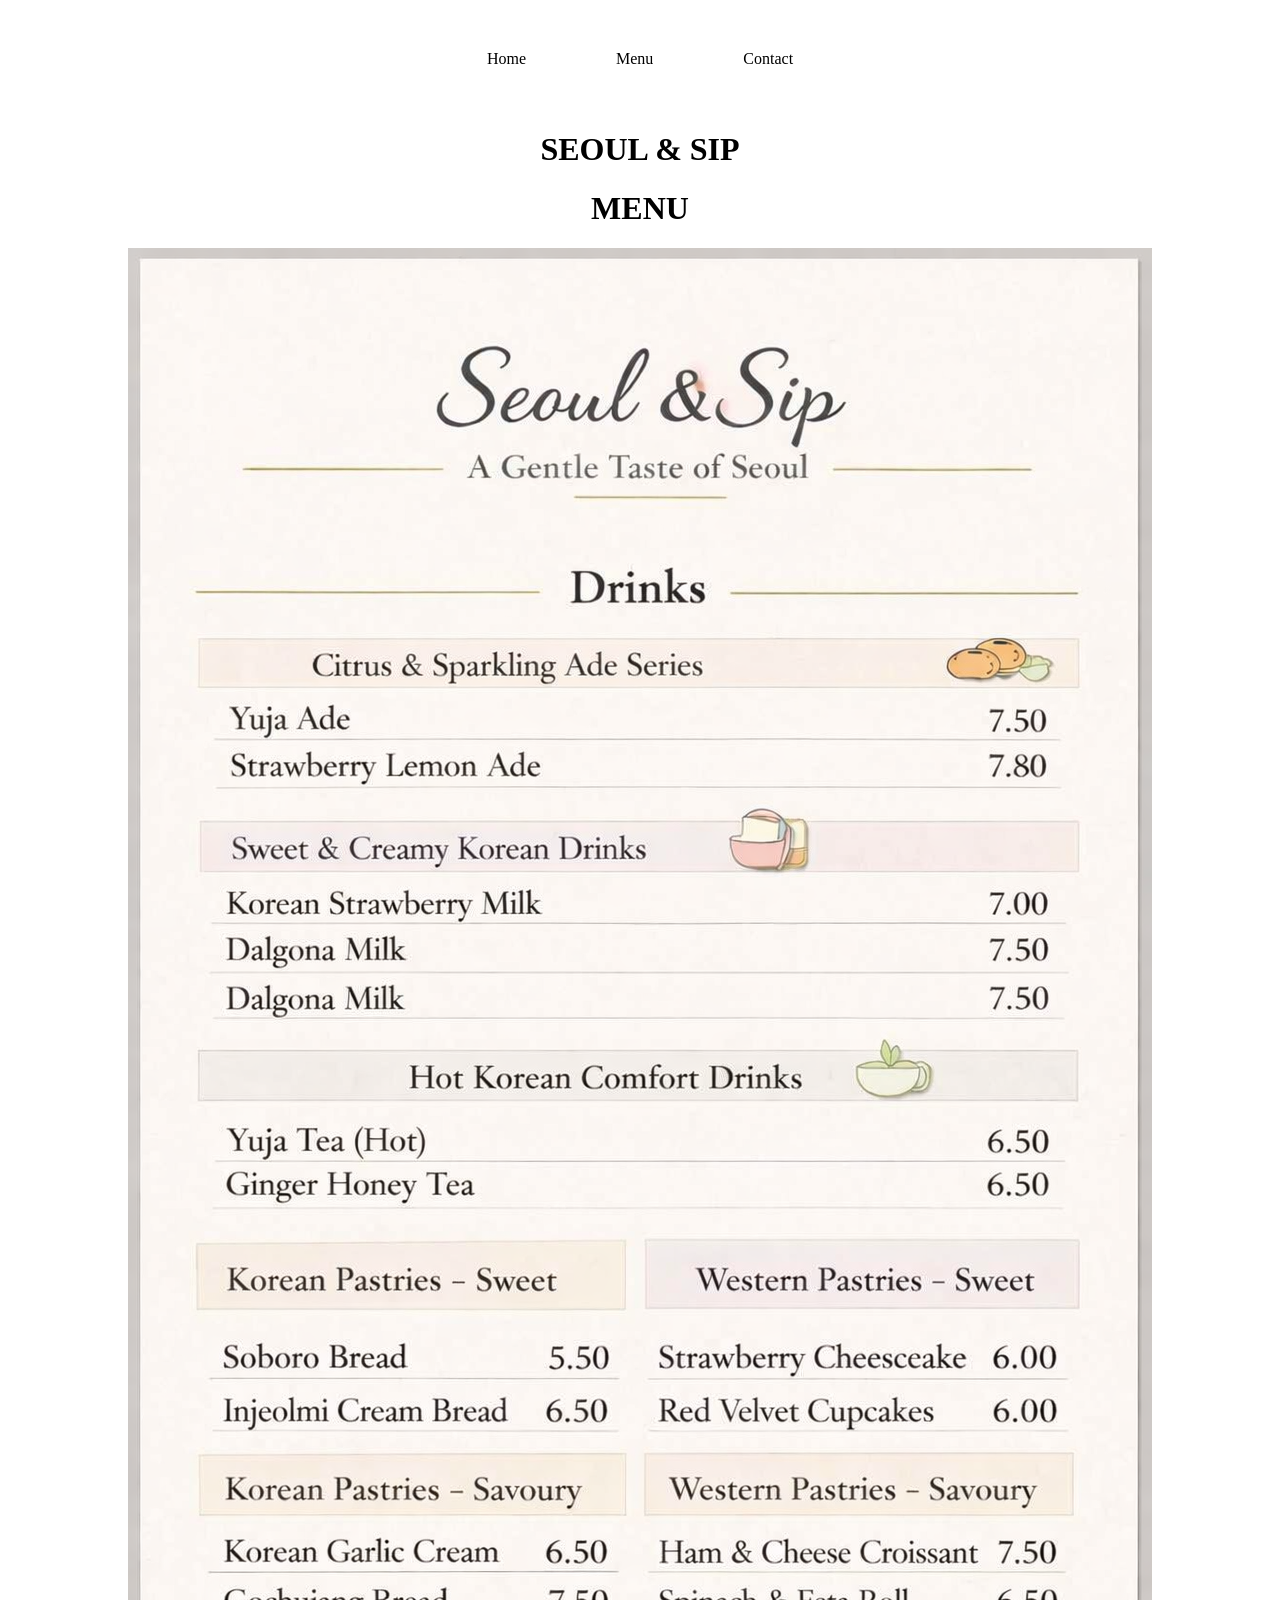
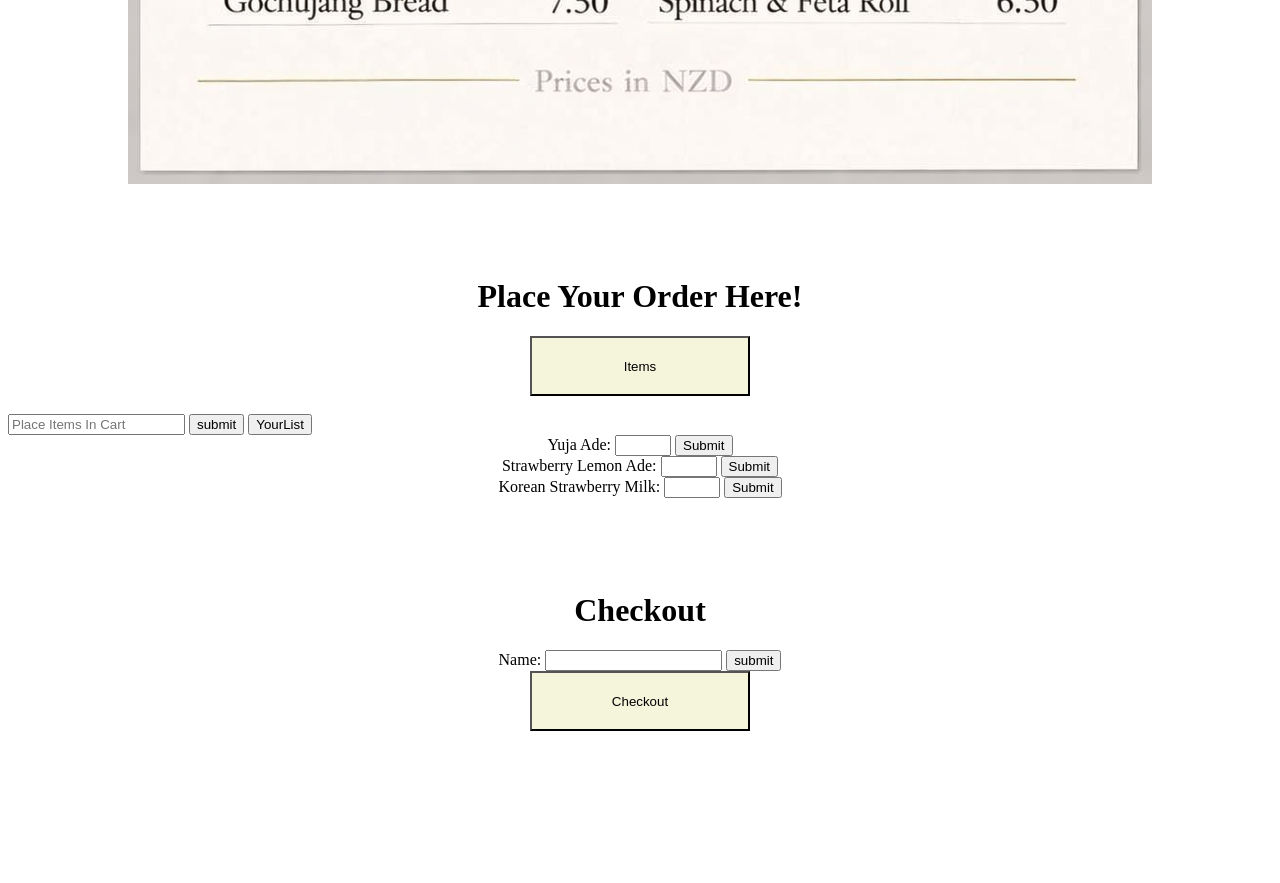
==== menu.html @ 29d767a0 "Jul 7, 2026, 10:51 PM" ====
<!DOCTYPE html>
<html lang="en">
<html>
<head>
<title>Seoul & Sip</title>
 <link href="index.css" rel="stylesheet">
 <meta charset="UTF-8"> 
</head>
<body>



<nav>
    <a href="index.html">Home</a>
    <a href="menu.html">Menu</a>
    <a href="contact.html">Contact</a>
    
</nav>

<div class="whats">
<h1>SEOUL & SIP</h1>
<h1>MENU</h1>
</div>

<img src="mm.png">

<br><br><br><br>

<div id="spaceForJavaScriptOutput">
    
</div>

<center><h1>Place Your Order Here!</h1></center>


<center><button onclick="ViewItems()">Items</button>
<form onsubmit="return false;"></form>
<form onsubmit="return false;"></form>
<form onsubmit="return false;"></form></center>

<br><label for="user item">
    <input type="text" id="user item" placeholder="Place Items In Cart">
    <input type="button" onclick="getFormInput()" value="submit">
    <input type="button" onclick="itemList()" value="YourList">
  </label>

<center><div id="products">
<form onsubmit="return false">
    <label for="YJField">Yuja Ade:</label>
    <input type="number" id="YJField" name="formYJ" min="0" max="100" step="1">
    <input type="submit" onclick="getYJInput()">
</form>

<form onsubmit="return false">
    <label for="SLField">Strawberry Lemon Ade:</label>
    <input type="number" id="SLField" name="formSL" min="0" max="100" step="1">
    <input type="submit" onclick="getSLInput()">
</form>

<form onsubmit="return false">
    <label for="KSMField">Korean Strawberry Milk:</label>
    <input type="number" id="KSMField" name="formKSM" min="0" max="100" step="1">
    <input type="submit" onclick="getKSMInput()">
</form>

<br><br><br><br>

<center><h1>Checkout</h1></center>

<form onsubmit="return false">
    <label for="nameField">Name:</label>
    <input type ="text" id="nameField" name="formName">
    <input type="submit" value="submit" onclick="getNameInput()">
</form>

<center><button onclick="checkout()">Checkout</button>
<form onsubmit="return false;"></form>
<form onsubmit="return false;"></form>
<form onsubmit="return false;"></form></center>

</form>
</div></center>
<br><br><br><br>



<br><br><br><br>

 

    


  
</form></div></center>

<script src="../script.js"></script>
---- index.css ----
nav{
  display: flex;
  justify-content: center;
  margin: 0;
  padding: 0;
  overflow: hidden;
  background-color: white;
  float: center;
}

nav a{
  display: block;
  color: black;
  text-align: center;
  padding: 42px 45px;
  text-decoration: none;
}
nav a:hover {
  background-color: bisque;
}

h1{
    text-align: center;
}

img{
    display: block;
    margin: auto;
}


.whats {
  text-align: center;
}

.products {
  display: grid;
}

.info {
  display: grid;
}

button {
  width: 220px;
  height: 60px;
  text-align: center;
  display: flex;
  justify-content: center;
  align-items: center;
  background-color: beige;
}
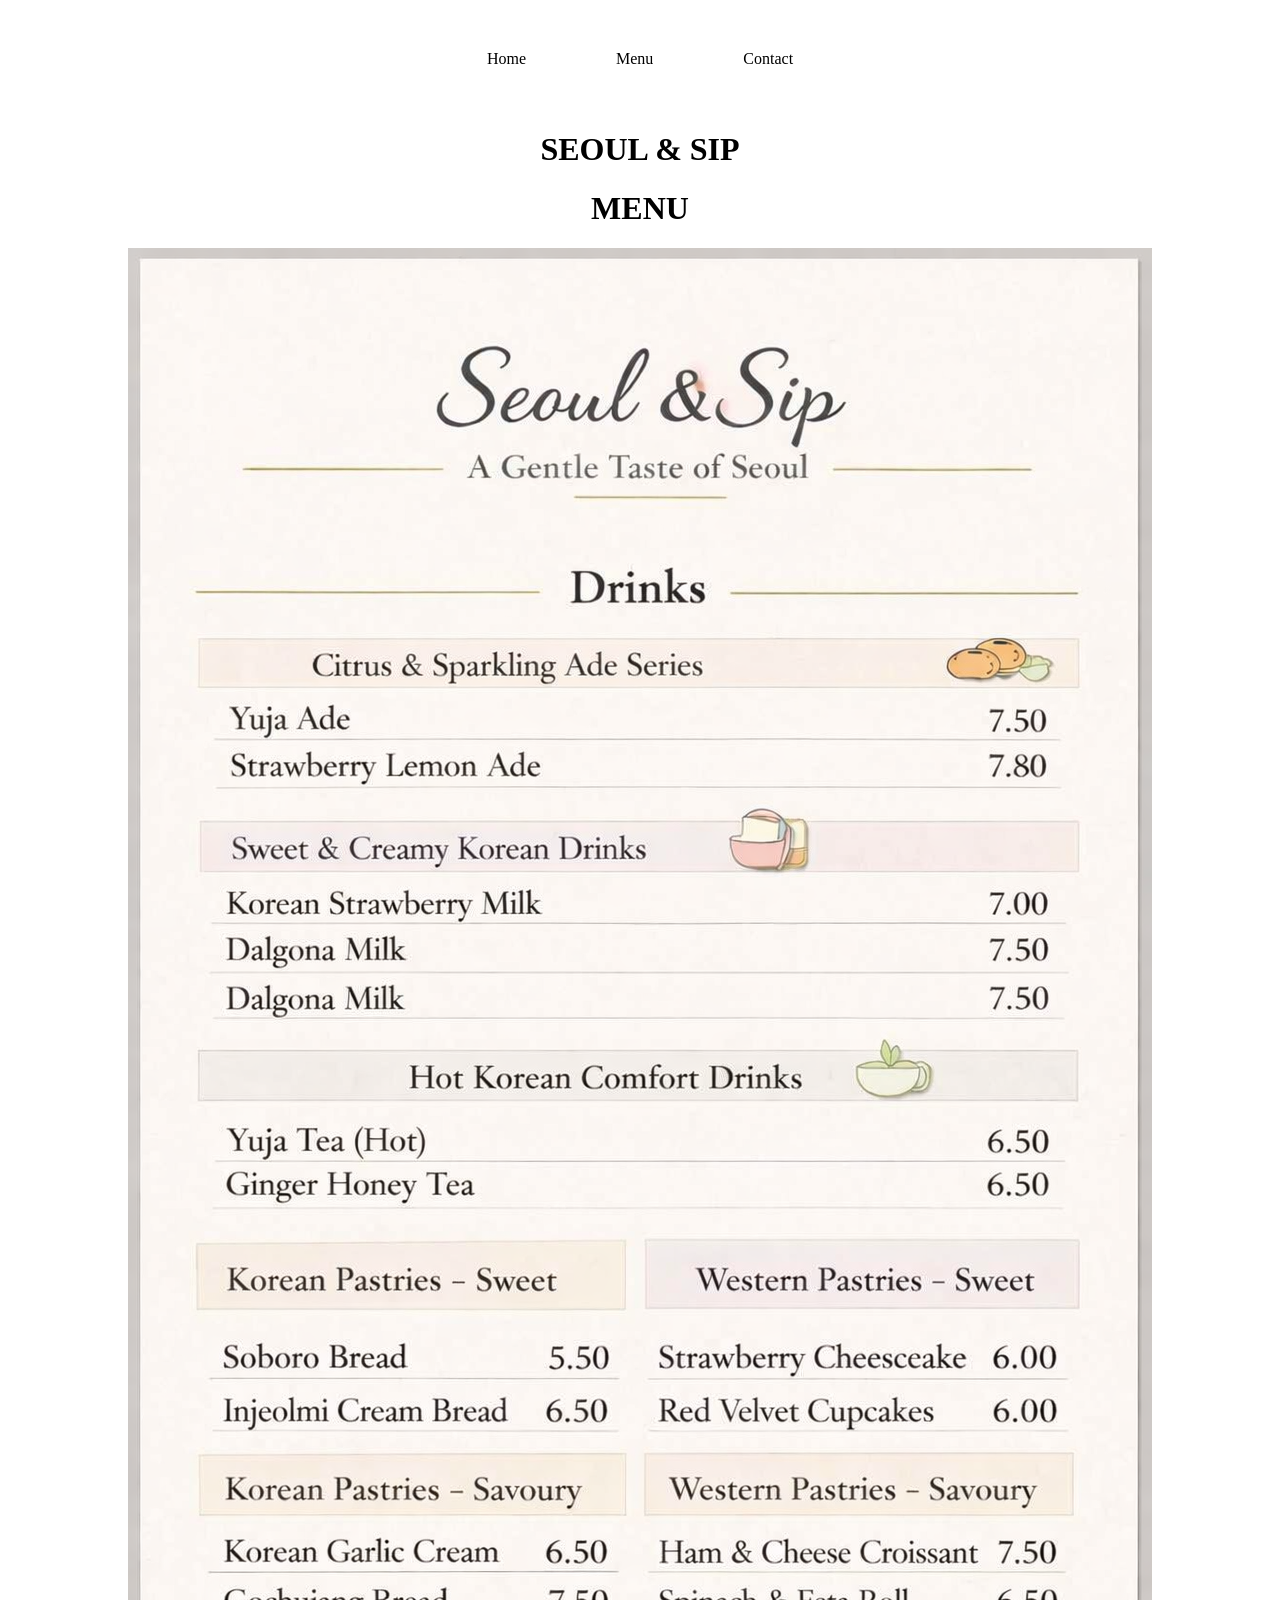
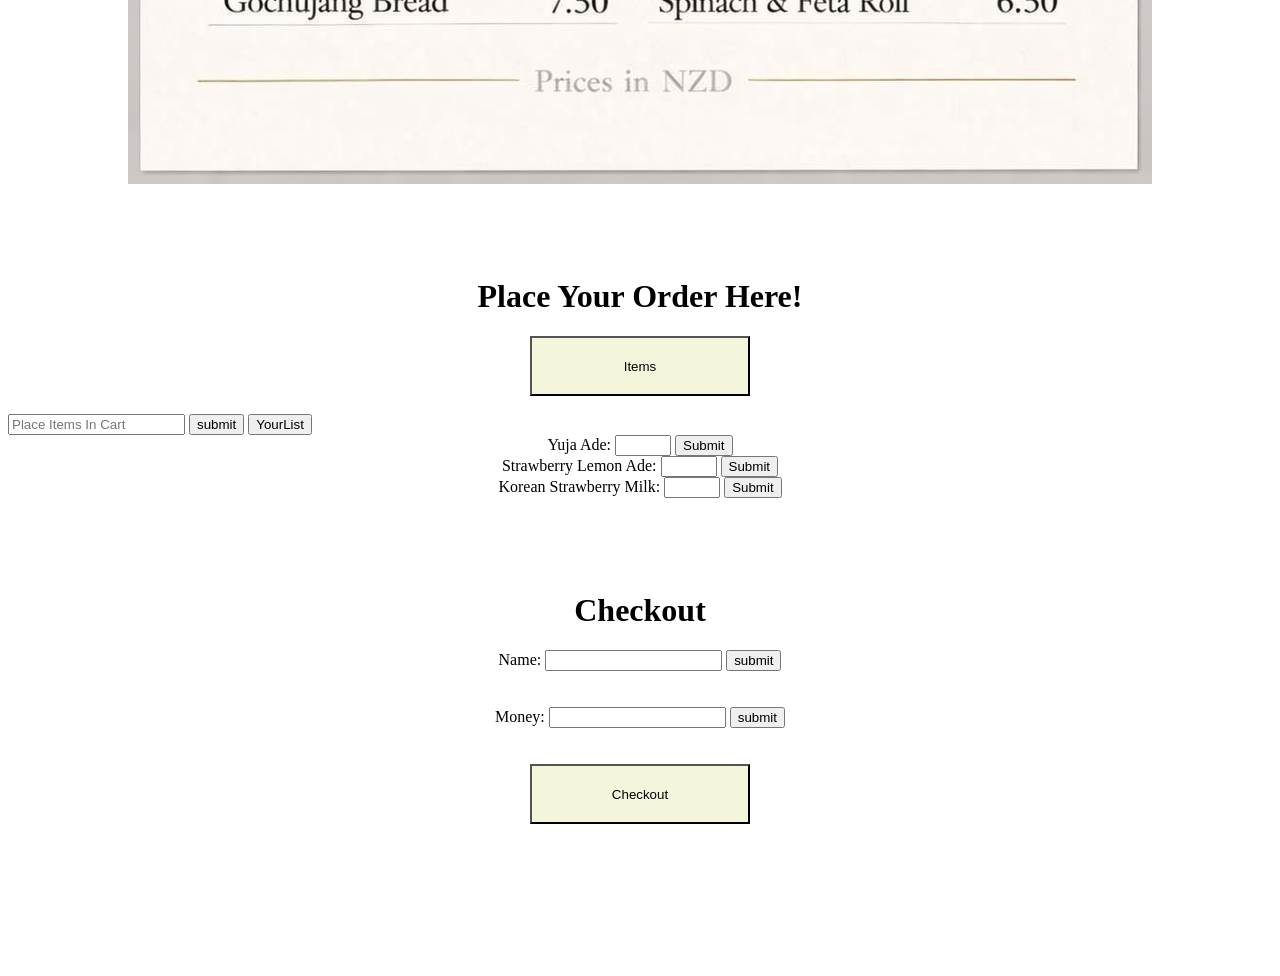
==== commit 67674729: "Jul 7, 2026, 10:54 PM" ====
--- a/menu.html
+++ b/menu.html
@@ -73,6 +73,16 @@
     <input type="submit" value="submit" onclick="getNameInput()">
 </form>
 
+<br><br>
+
+<form onsubmit="return false">
+    <label for="moneyField">Money:</label>
+    <input type ="number" id="moneyField" name="formMoney">
+    <input type="submit" value="submit" onclick="getMoneyInput()">
+</form>
+
+<br><br> 
+
 <center><button onclick="checkout()">Checkout</button>
 <form onsubmit="return false;"></form>
 <form onsubmit="return false;"></form>
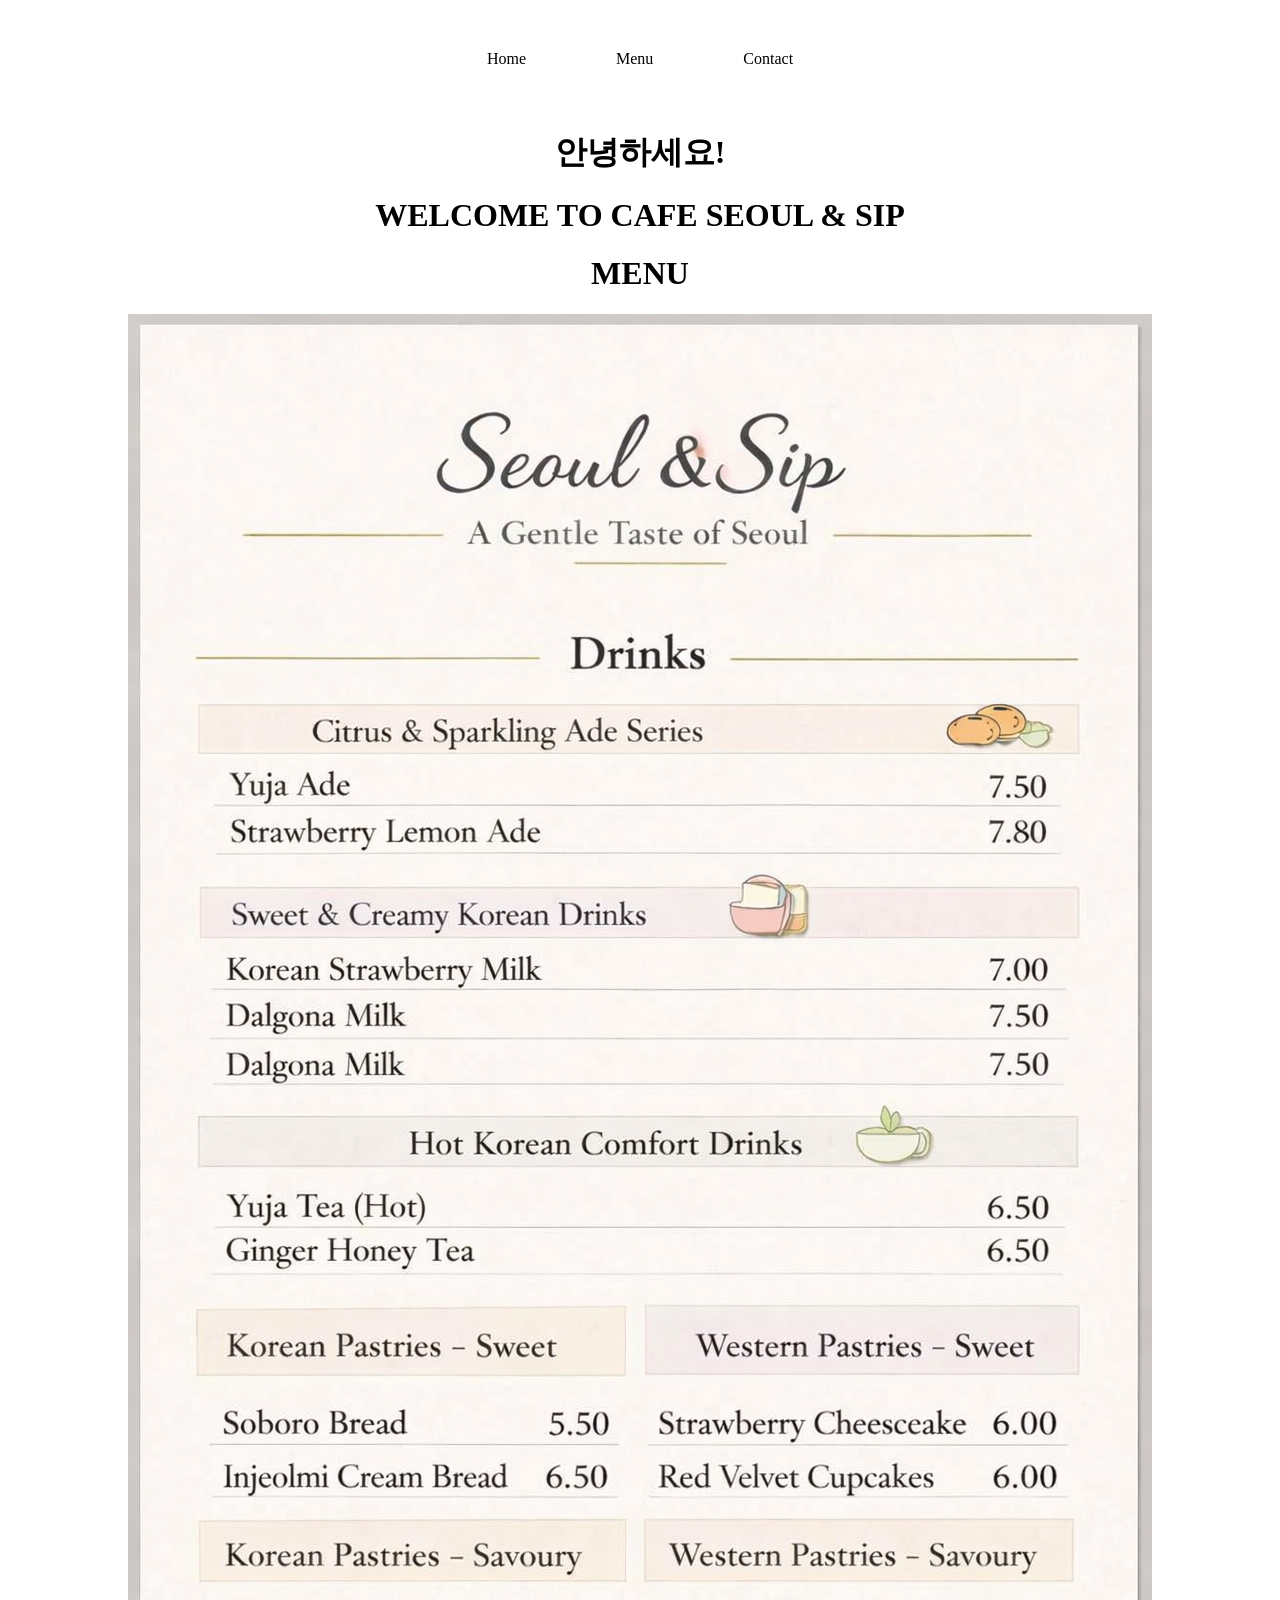
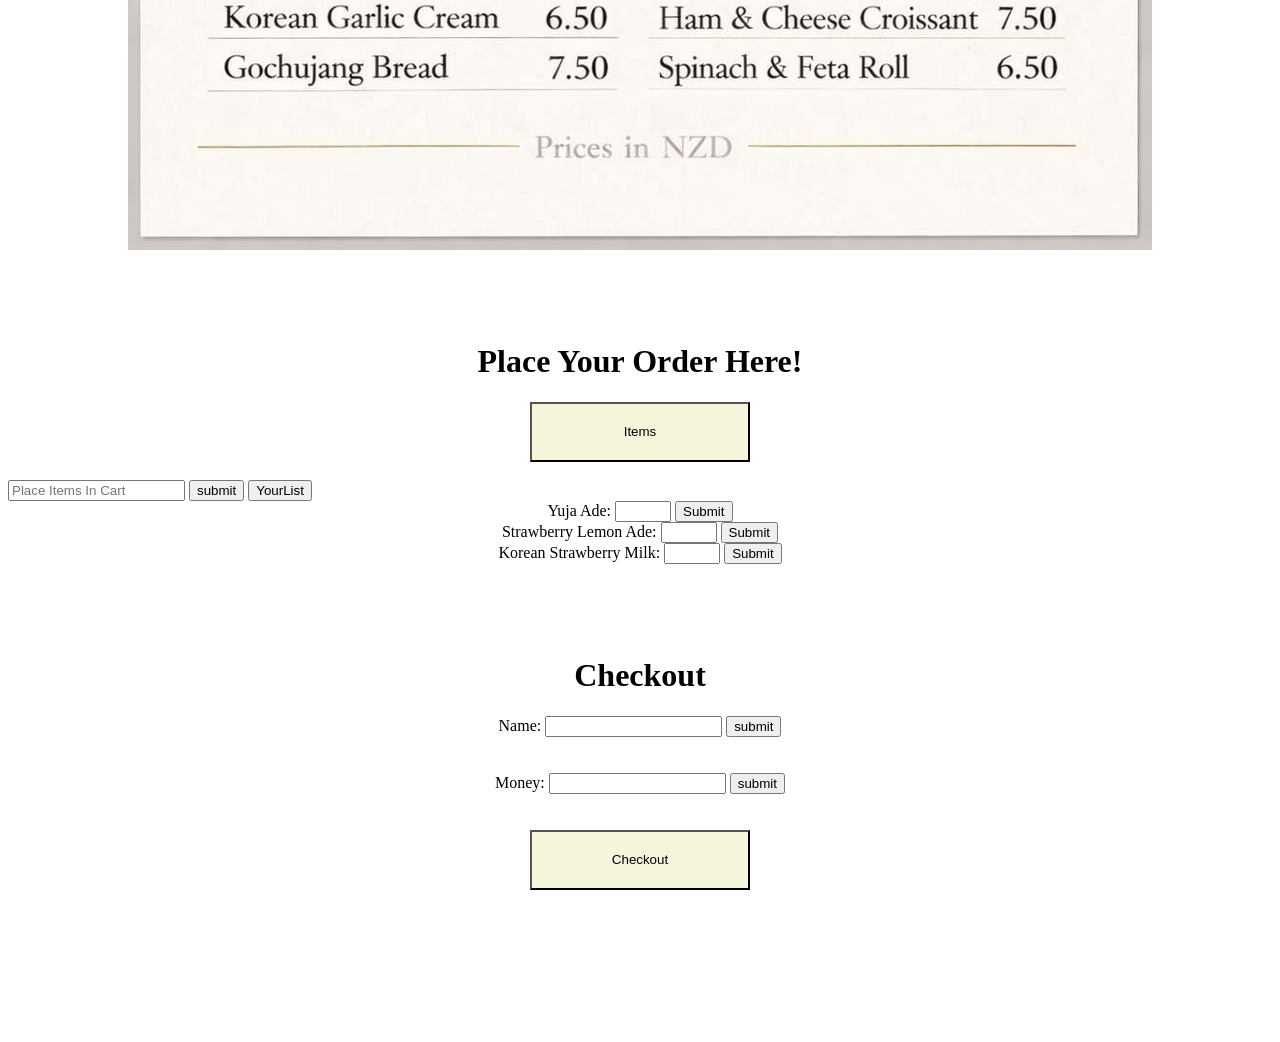
==== commit 22a4f13f: "Jul 13, 2026, 9:57 PM" ====
--- a/menu.html
+++ b/menu.html
@@ -18,7 +18,8 @@
 </nav>
 
 <div class="whats">
-<h1>SEOUL & SIP</h1>
+<h1>안녕하세요!</h1>
+<h1>WELCOME TO CAFE SEOUL & SIP</h1>
 <h1>MENU</h1>
 </div>
 
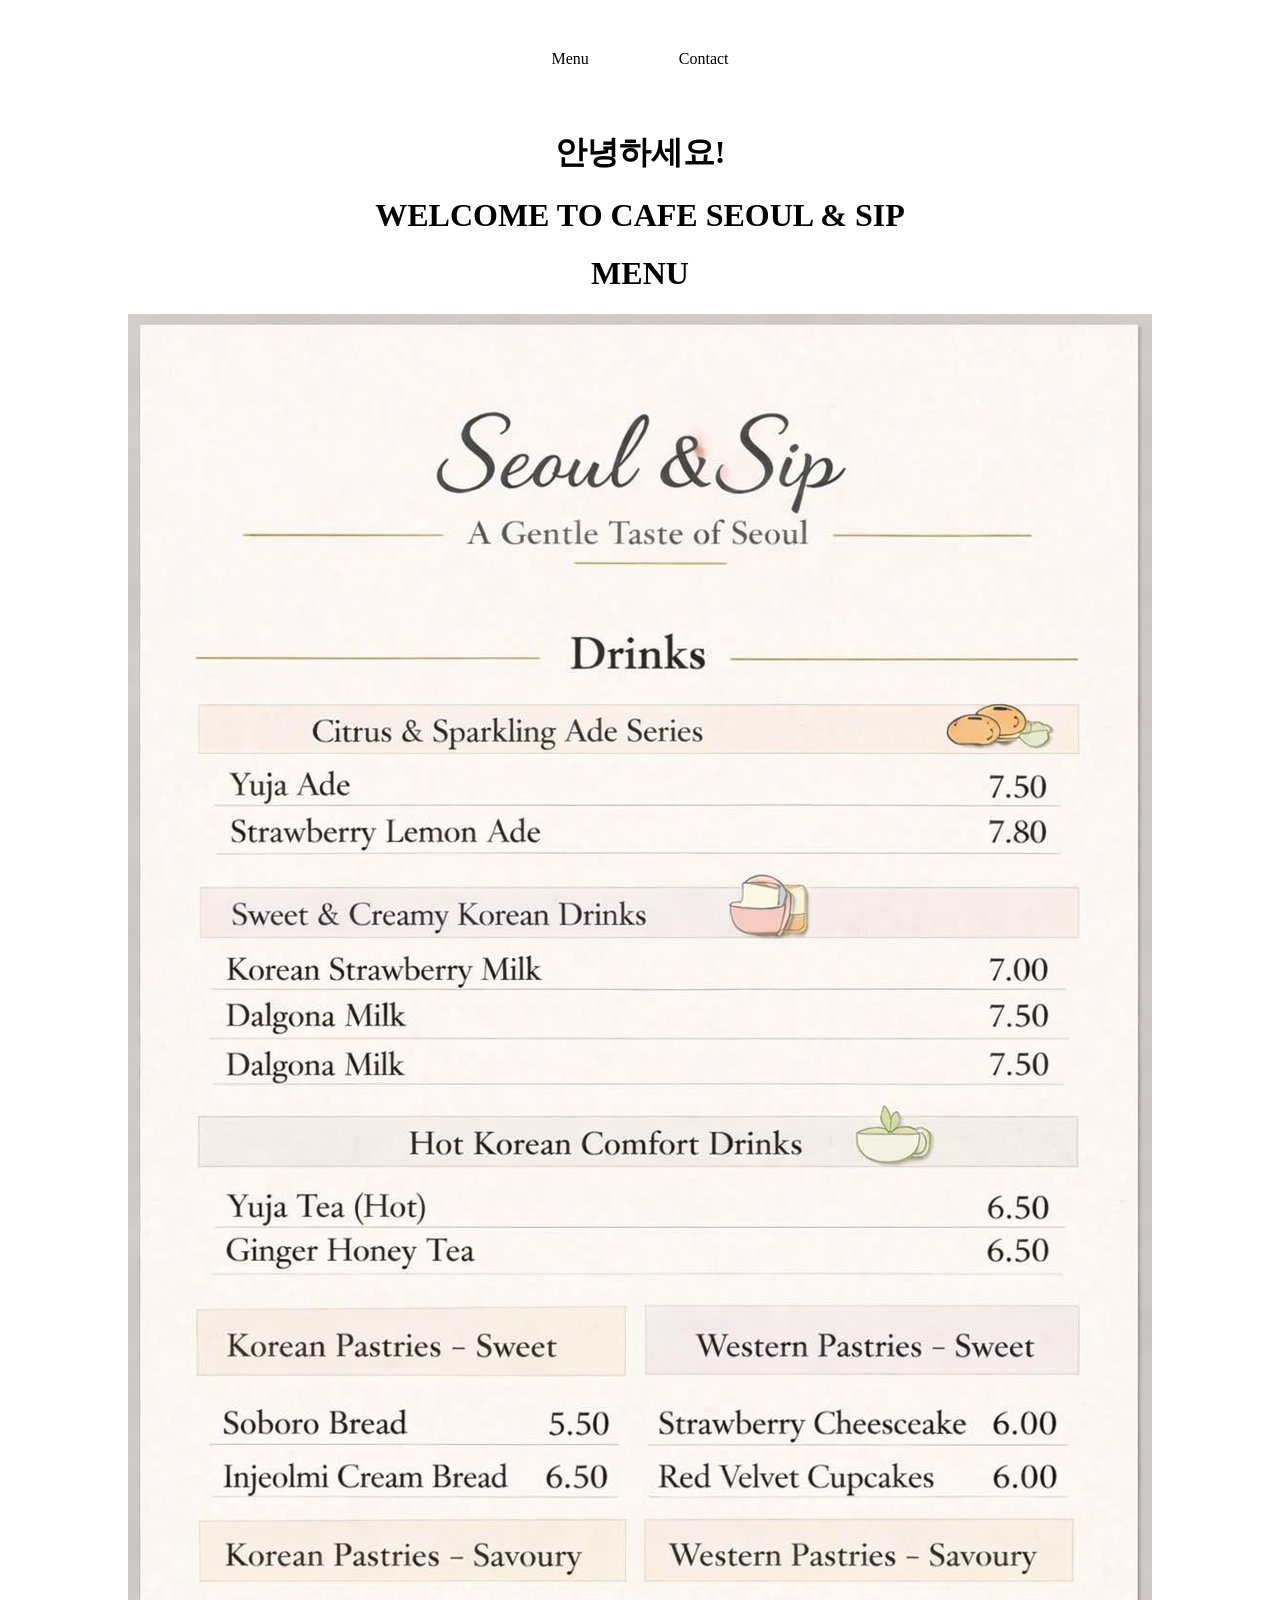
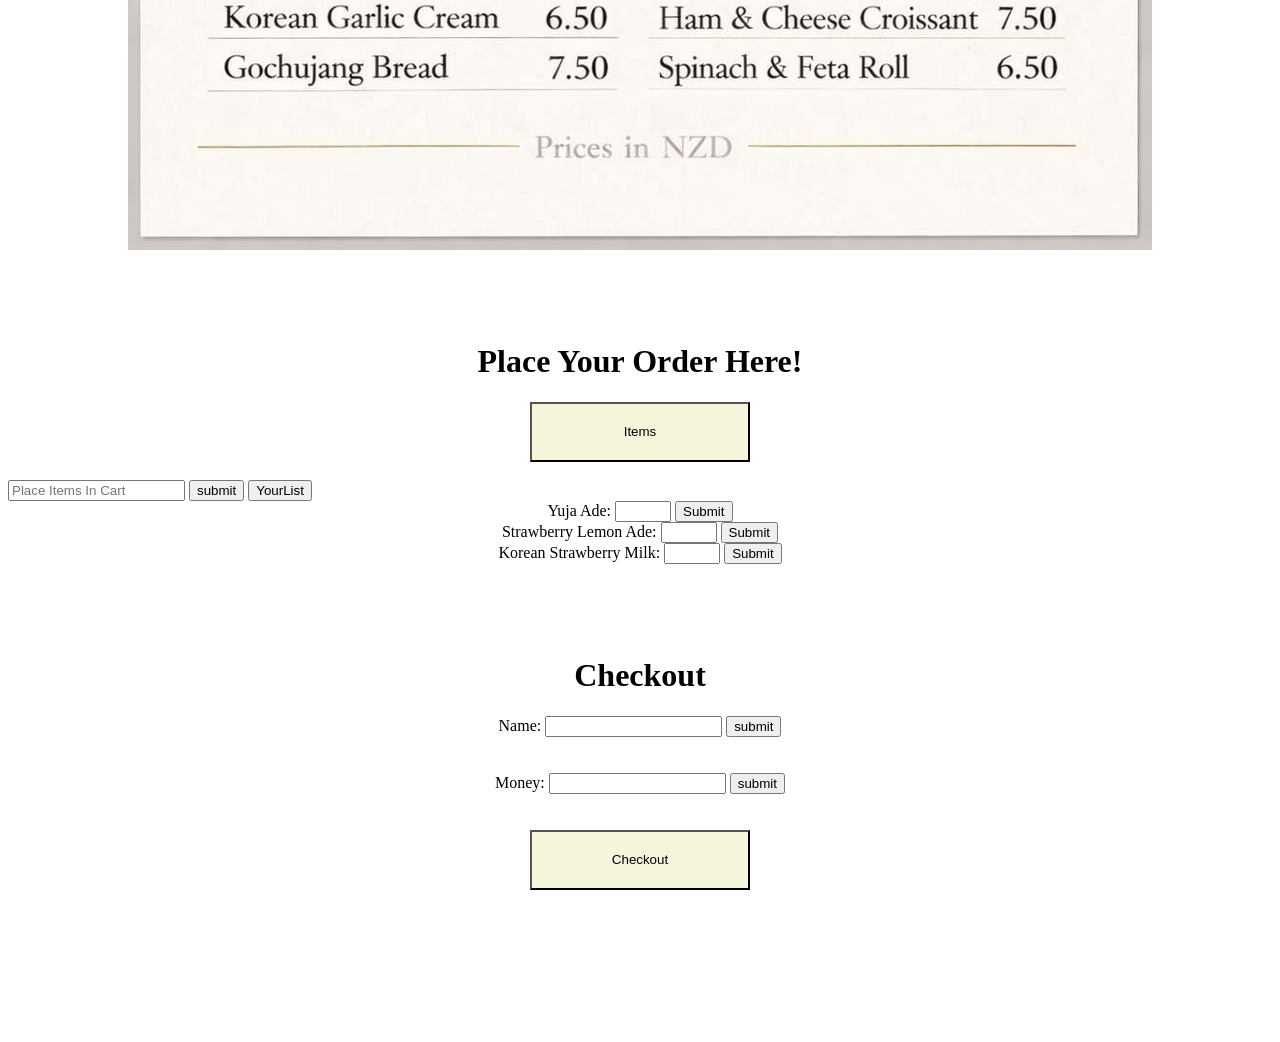
==== commit 43feaec0: "Jul 13, 2026, 10:24 PM" ====
--- a/menu.html
+++ b/menu.html
@@ -11,7 +11,7 @@
 
 
 <nav>
-    <a href="index.html">Home</a>
+   
     <a href="menu.html">Menu</a>
     <a href="contact.html">Contact</a>
     
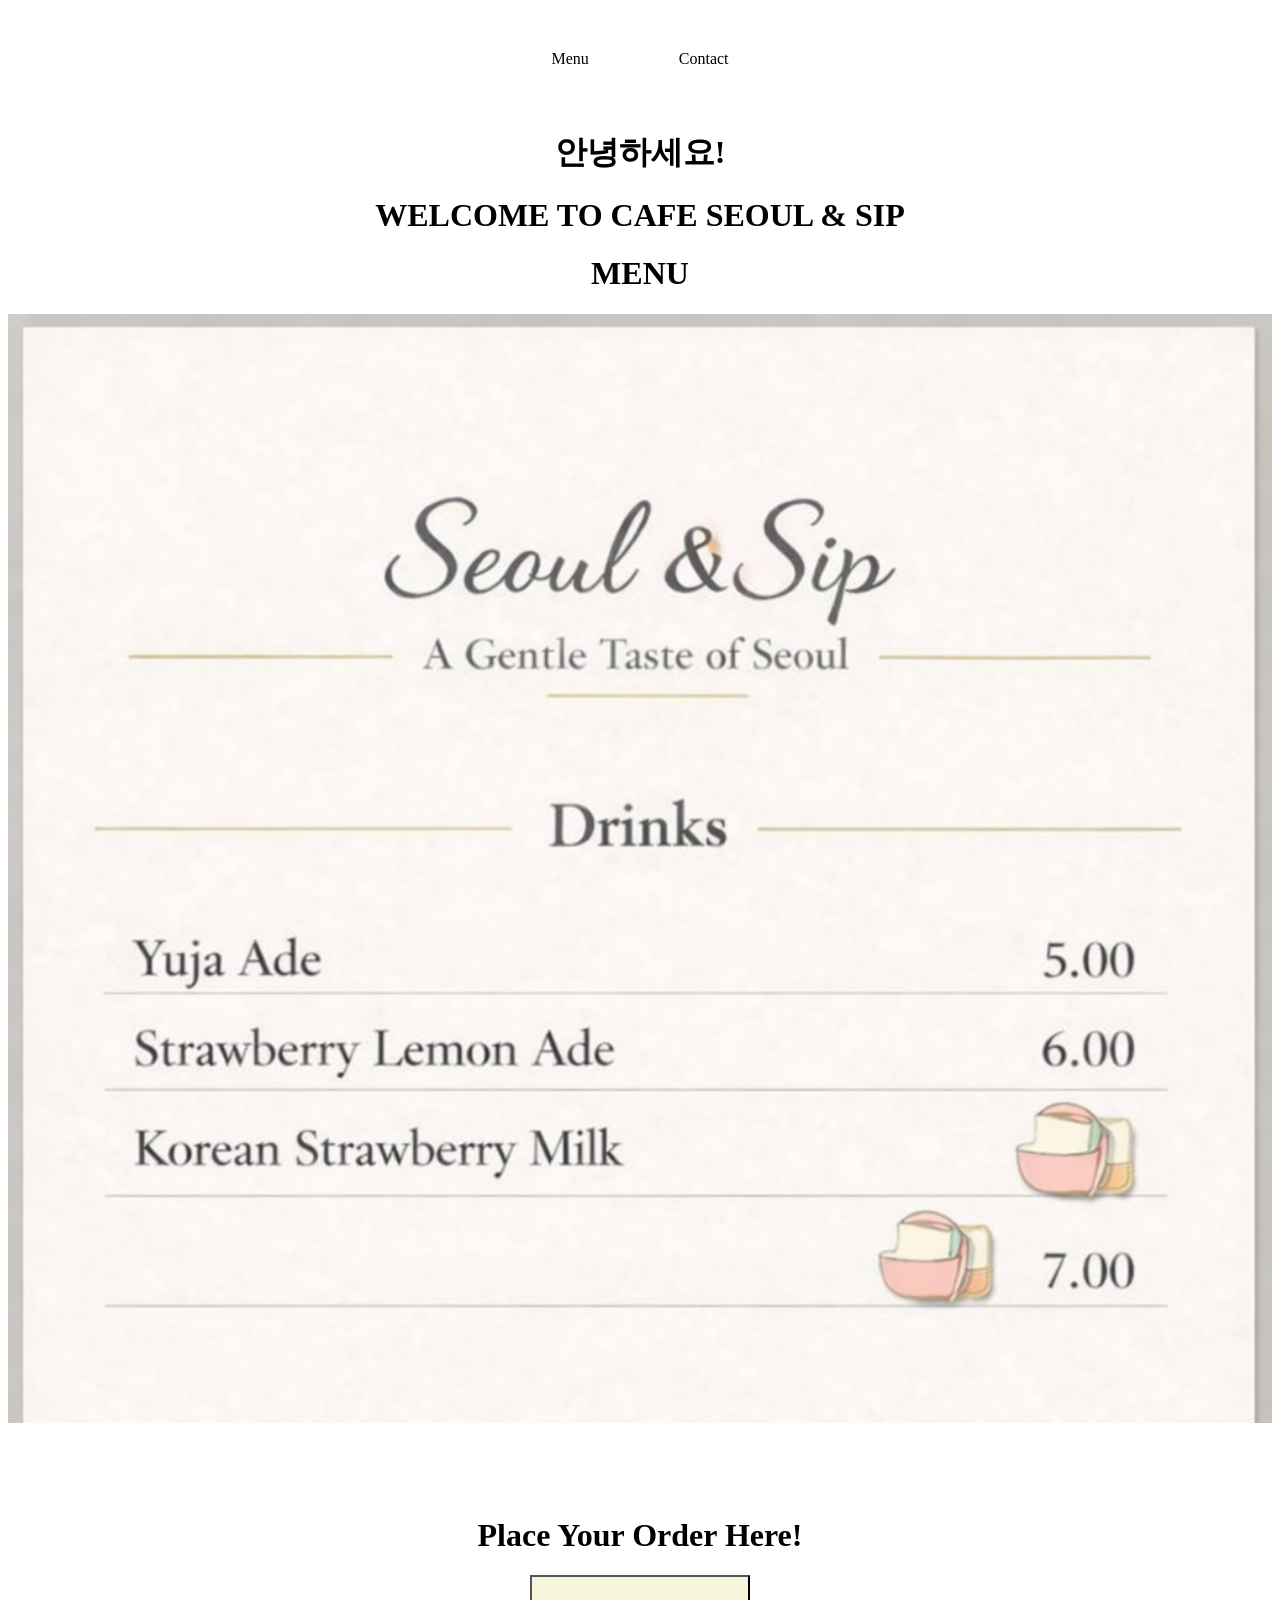
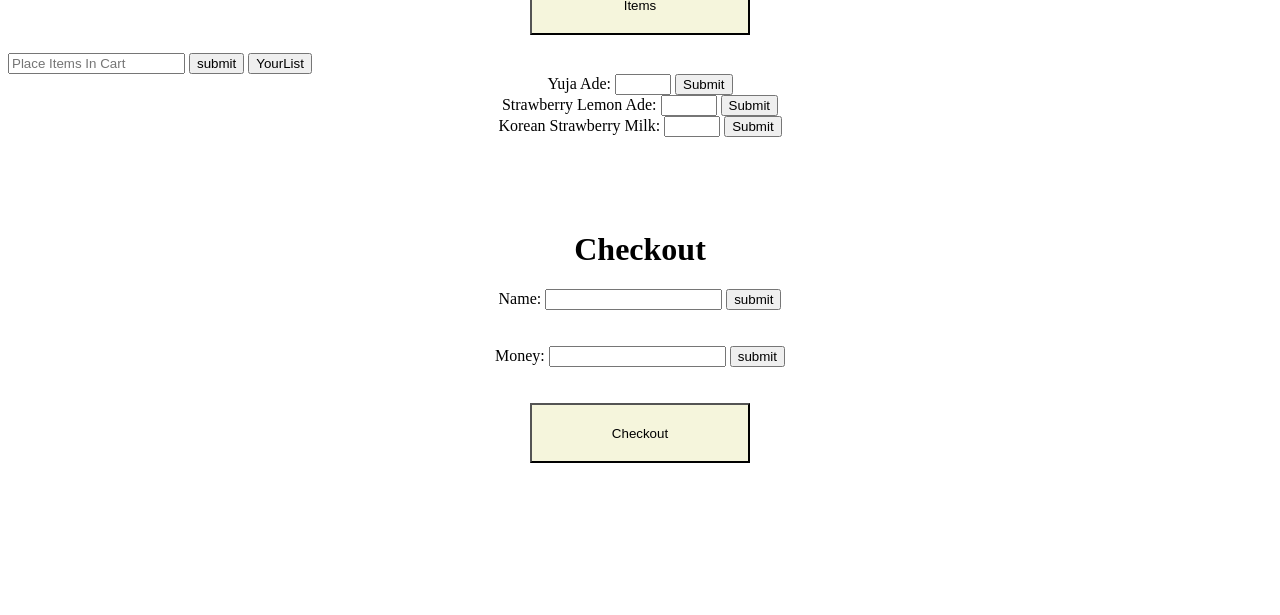
==== commit c9689555: "Jul 13, 2026, 10:32 PM" ====
--- a/menu.html
+++ b/menu.html
@@ -23,7 +23,7 @@
 <h1>MENU</h1>
 </div>
 
-<img src="mm.png">
+<img src="menu.png" alt="menu" width="100%" height="100%">
 
 <br><br><br><br>
 
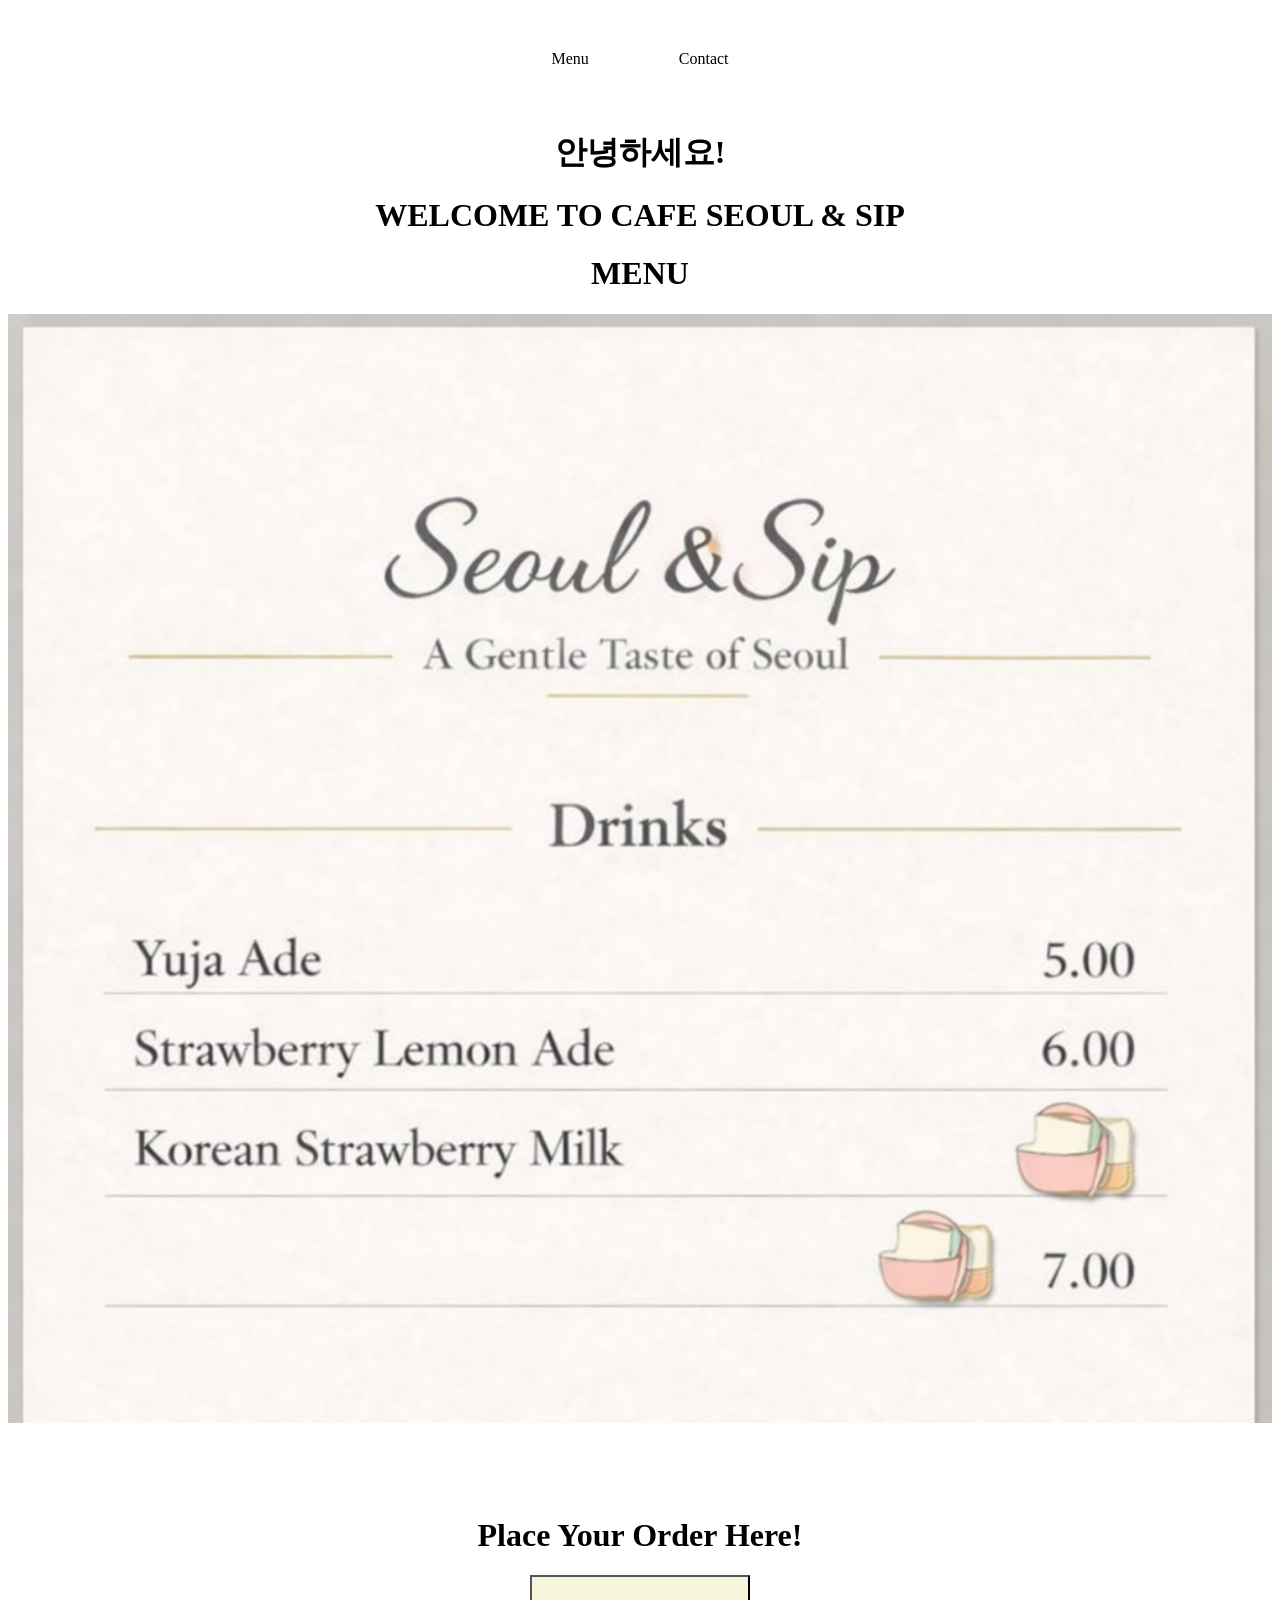
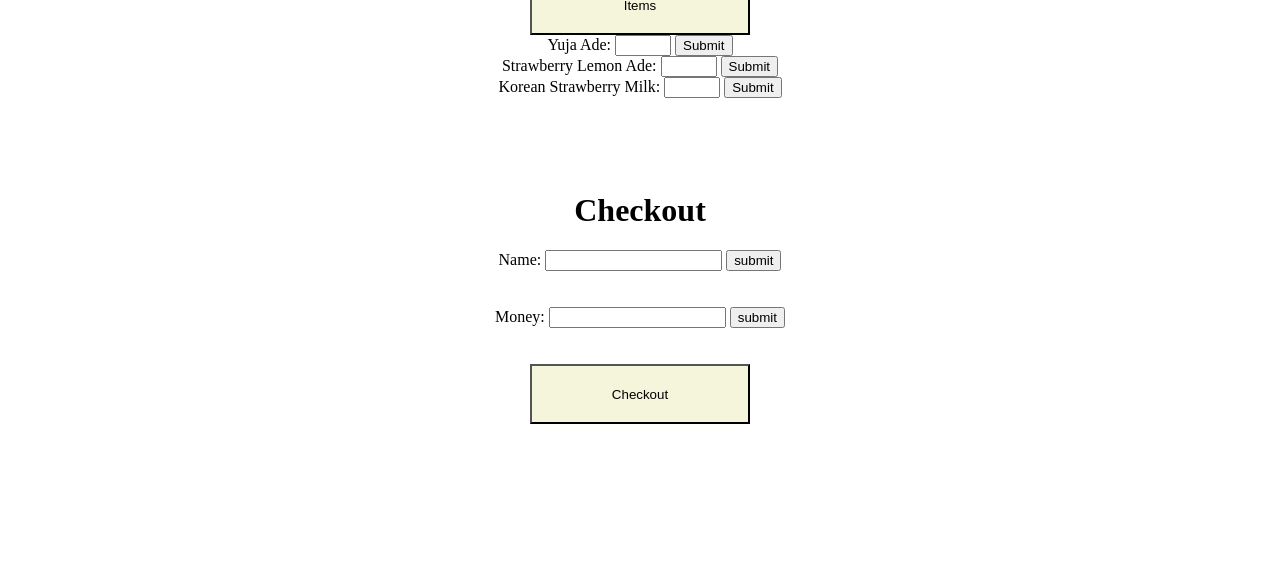
==== commit 8fda3b38: "Jul 13, 2026, 11:07 PM" ====
--- a/menu.html
+++ b/menu.html
@@ -39,11 +39,7 @@
 <form onsubmit="return false;"></form>
 <form onsubmit="return false;"></form></center>
 
-<br><label for="user item">
-    <input type="text" id="user item" placeholder="Place Items In Cart">
-    <input type="button" onclick="getFormInput()" value="submit">
-    <input type="button" onclick="itemList()" value="YourList">
-  </label>
+
 
 <center><div id="products">
 <form onsubmit="return false">
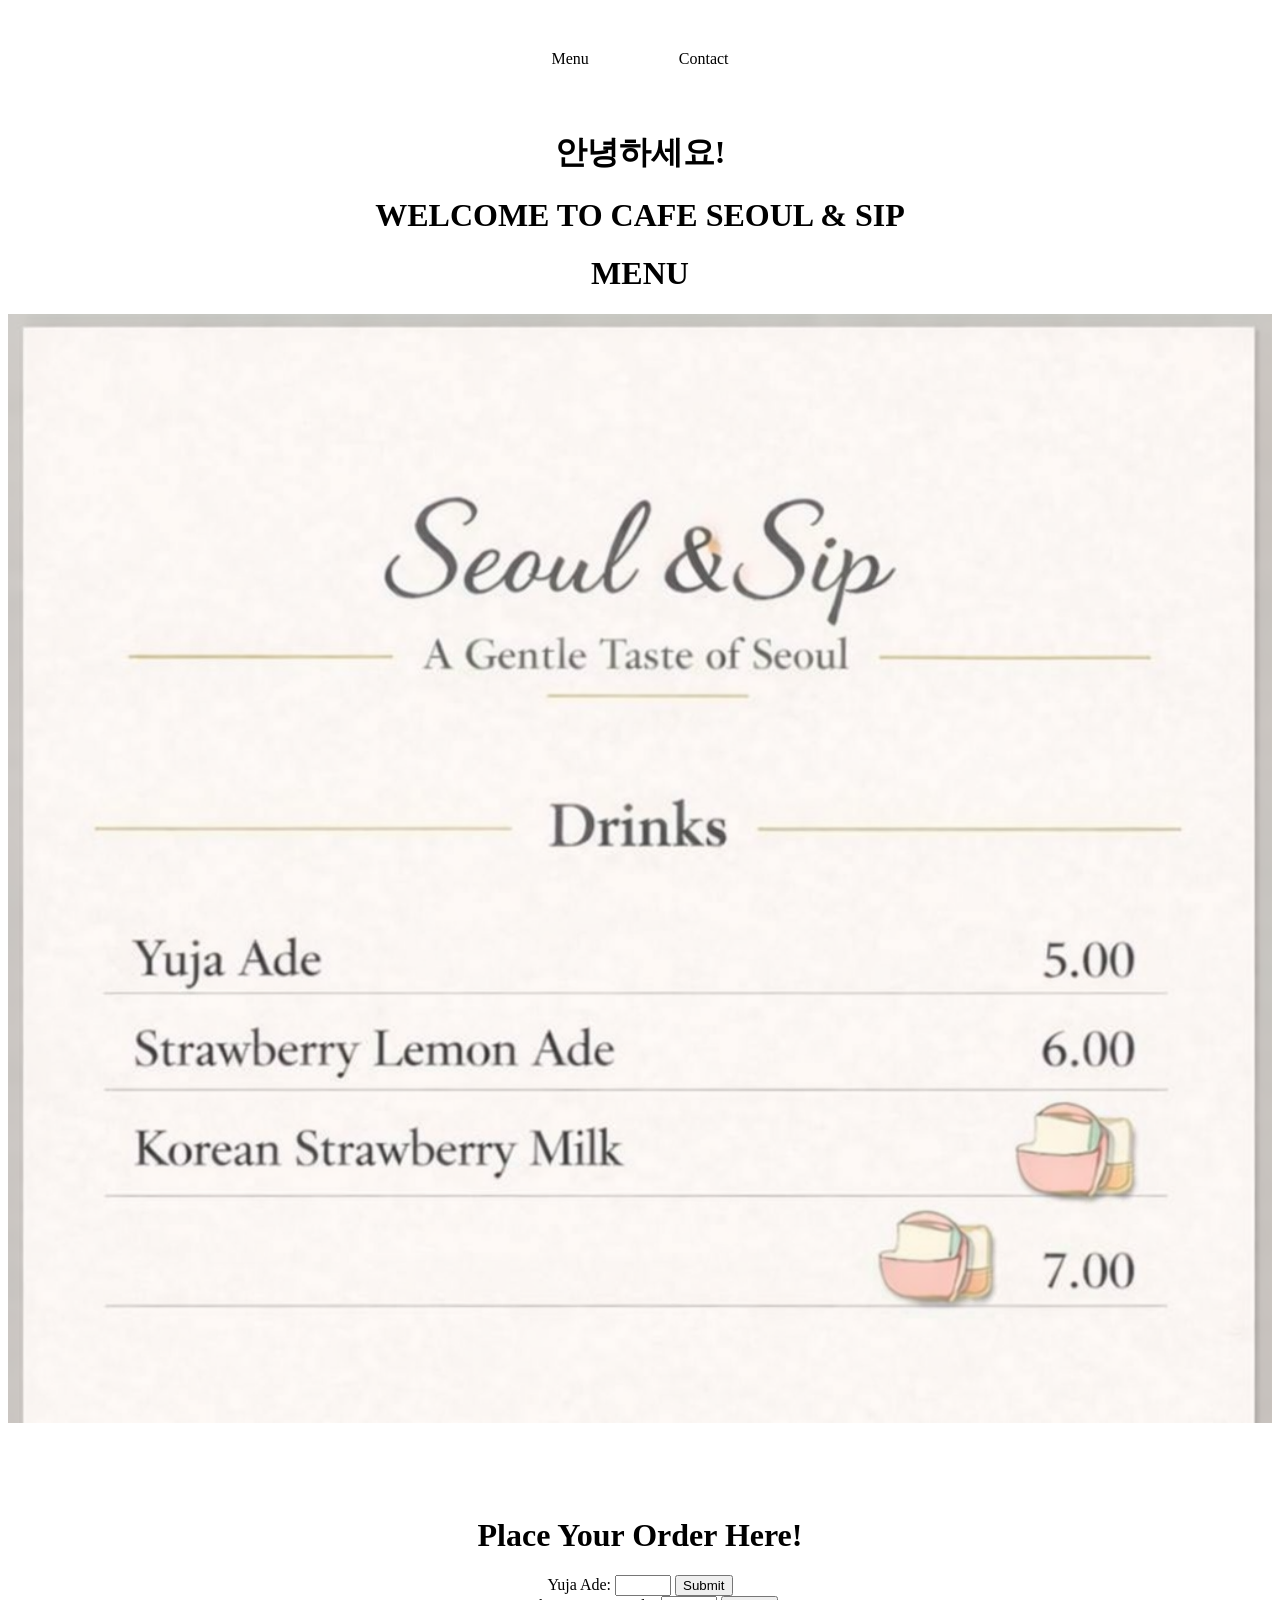
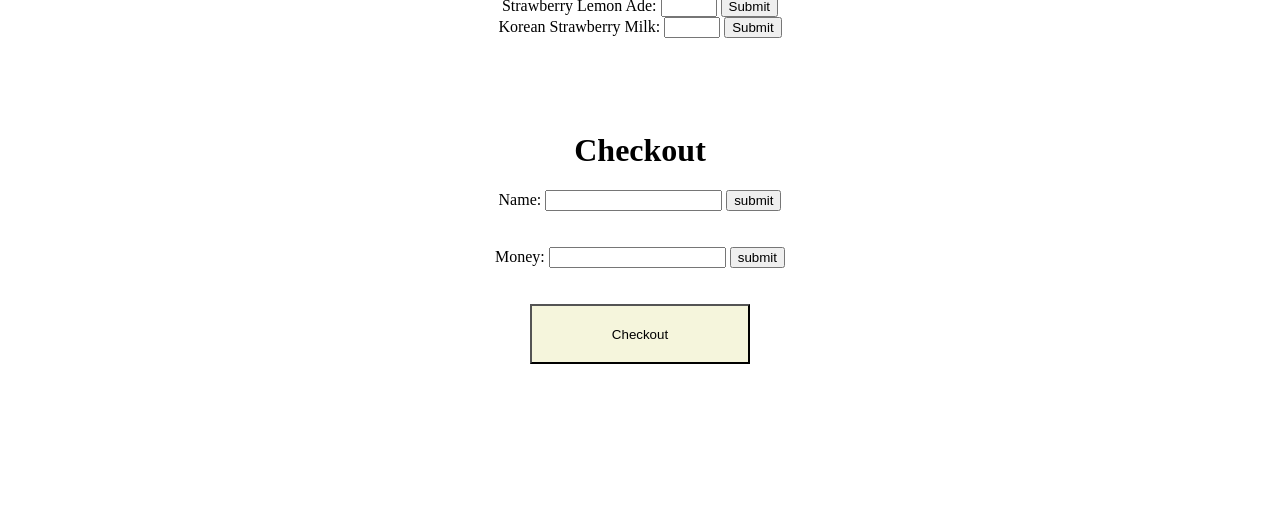
==== commit aabc005d: "Jul 13, 2026, 11:36 PM" ====
--- a/menu.html
+++ b/menu.html
@@ -34,10 +34,7 @@
 <center><h1>Place Your Order Here!</h1></center>
 
 
-<center><button onclick="ViewItems()">Items</button>
-<form onsubmit="return false;"></form>
-<form onsubmit="return false;"></form>
-<form onsubmit="return false;"></form></center>
+
 
 
 
